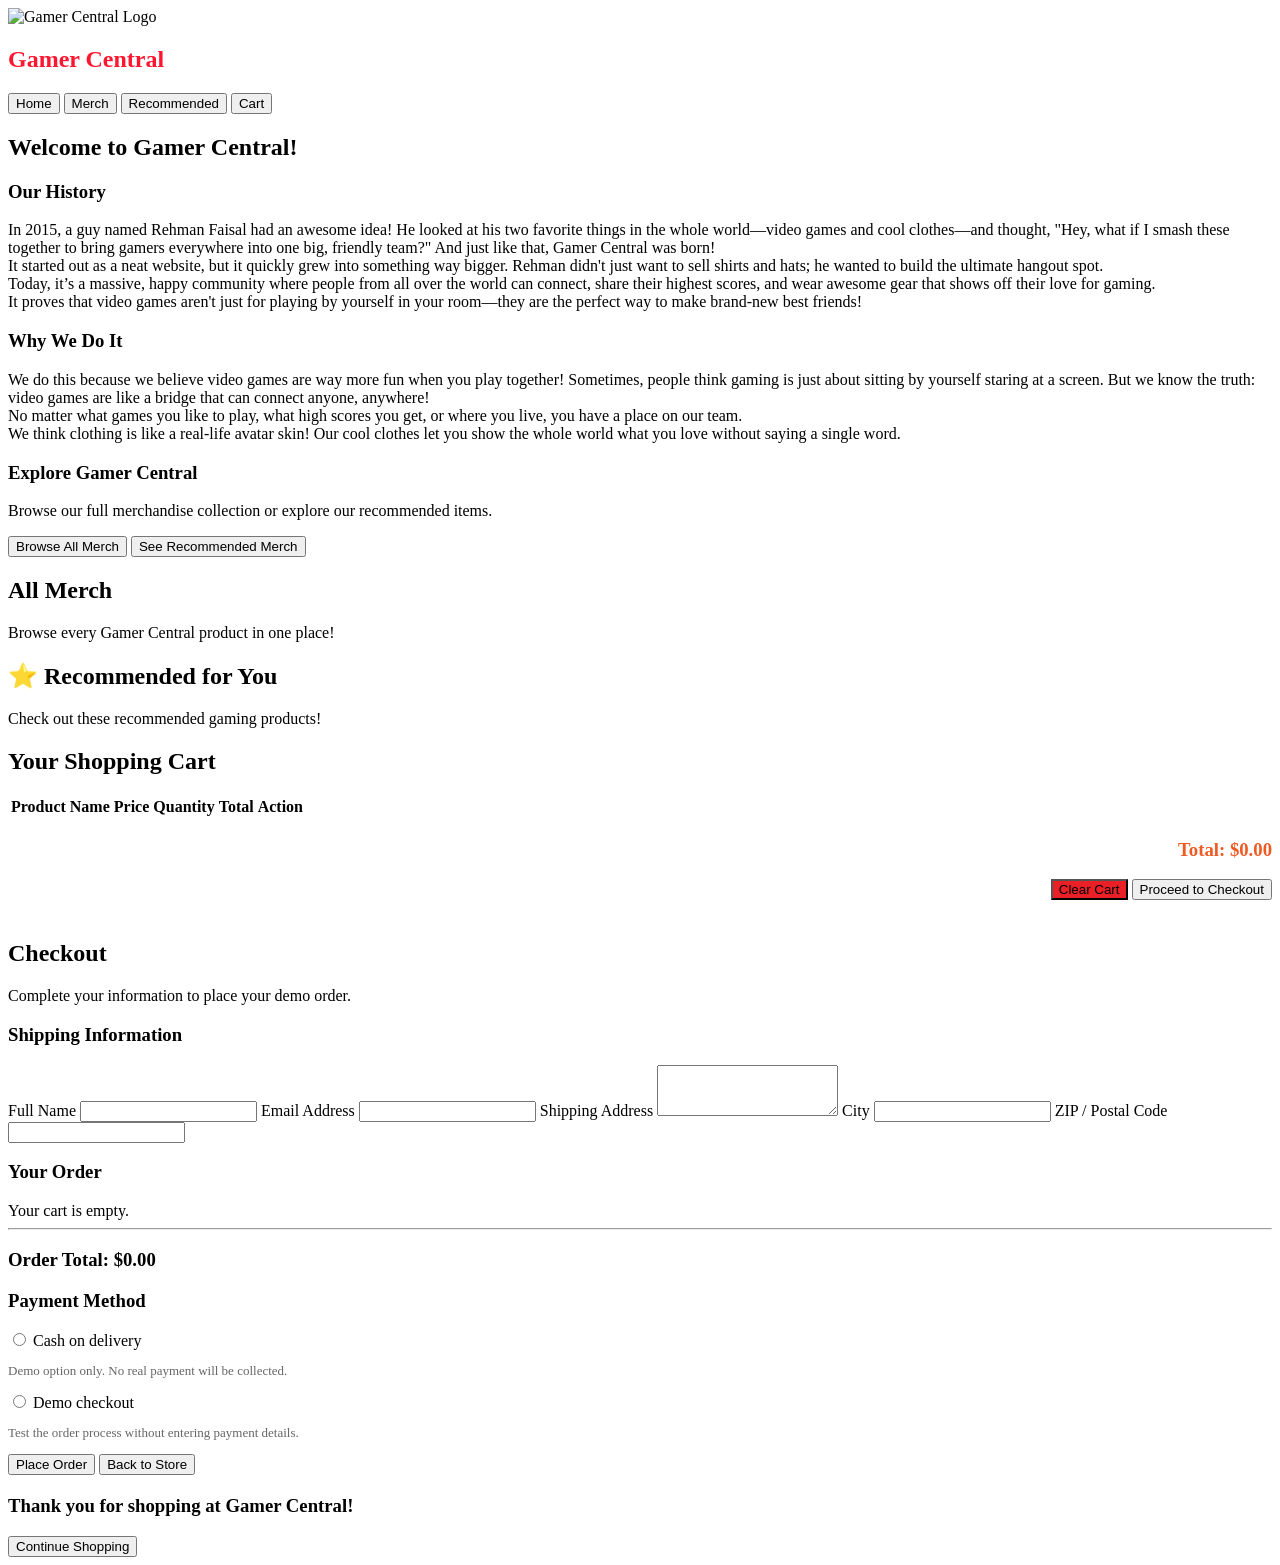
==== index.html @ 4b7b59b6 "Rename webisteofficial.html to index.html" ====
</head>

<body>
  <header>
    <div class="logo">
      <img src="https://files.catbox.moe/mdv10z.jpeg" alt="Gamer Central Logo">
      <h2 style="color:#ff1631">Gamer Central</h2>
    </div>

    <nav>
      <button class="nav-button" onclick="showPage('home-page')">Home</button>
      <button class="nav-button" onclick="showPage('merch-page')">Merch</button>
      <button class="nav-button" onclick="showPage('recommended-page')">Recommended</button>
      <button class="nav-button" onclick="showPage('cart-section')">Cart</button>
    </nav>
  </header>

  <!-- HOME -->
  <section id="home-page" class="page">
    <h2>Welcome to Gamer Central!</h2>

    <div class="content-box">
      <h3>Our History</h3>
      <p>
        In 2015, a guy named Rehman Faisal had an awesome idea! He looked at his two favorite things in the whole world—video games and cool clothes—and thought, "Hey, what if I smash these together to bring gamers everywhere into one big, friendly team?"
        And just like that, Gamer Central was born!
        <br>
        It started out as a neat website, but it quickly grew into something way bigger. Rehman didn't just want to sell shirts and hats; he wanted to build the ultimate hangout spot.
        <br>
        Today, it’s a massive, happy community where people from all over the world can connect, share their highest scores, and wear awesome gear that shows off their love for gaming.
        <br>
        It proves that video games aren't just for playing by yourself in your room—they are the perfect way to make brand-new best friends!
      </p>

      <h3>Why We Do It</h3>
      <p>
        We do this because we believe video games are way more fun when you play together! Sometimes, people think gaming is just about sitting by yourself staring at a screen. But we know the truth: video games are like a bridge that can connect anyone, anywhere!
        <br>
        No matter what games you like to play, what high scores you get, or where you live, you have a place on our team.
        <br>
        We think clothing is like a real-life avatar skin! Our cool clothes let you show the whole world what you love without saying a single word.
      </p>
    </div>

    <h3>Explore Gamer Central</h3>
    <p>Browse our full merchandise collection or explore our recommended items.</p>

    <button class="action-button" onclick="showPage('merch-page')">
      Browse All Merch
    </button>

    <button class="action-button" onclick="showPage('recommended-page')">
      See Recommended Merch
    </button>
  </section>

  <!-- ALL MERCH -->
  <section id="merch-page" class="page hidden">
    <h2>All Merch</h2>
    <p>Browse every Gamer Central product in one place!</p>
    <div id="merch-grid" class="grid"></div>
  </section>

  <!-- RECOMMENDED -->
  <section id="recommended-page" class="page hidden">
    <h2>⭐ Recommended for You</h2>
    <p>Check out these recommended gaming products!</p>
    <div id="recommended-grid" class="grid"></div>
  </section>

  <!-- CART -->
  <section id="cart-section" class="page hidden">
    <h2>Your Shopping Cart</h2>

    <div style="overflow-x:auto">
      <table>
        <thead>
          <tr>
            <th>Product Name</th>
            <th>Price</th>
            <th>Quantity</th>
            <th>Total</th>
            <th>Action</th>
          </tr>
        </thead>
        <tbody id="cart-rows"></tbody>
      </table>
    </div>

    <div style="text-align:right;margin-top:20px">
      <h3 style="color:#ee5a24">
        Total:
        <span id="cart-grand-total">$0.00</span>
      </h3>

      <button class="action-button" onclick="clearCart()" style="background:#ea2027">
        Clear Cart
      </button>

      <button class="action-button" onclick="openCheckout()">
        Proceed to Checkout
      </button>
    </div>

    <section id="checkout-page" class="hidden" style="margin-top:40px">
      <h2>Checkout</h2>
      <p>Complete your information to place your demo order.</p>

      <form id="checkout-form">
        <div class="checkout-grid">
          <div class="checkout-box">
            <h3>Shipping Information</h3>

            <label for="customer-name">Full Name</label>
            <input id="customer-name" name="name" autocomplete="name" required>

            <label for="customer-email">Email Address</label>
            <input id="customer-email" name="email" type="email" autocomplete="email" required>

            <label for="customer-address">Shipping Address</label>
            <textarea id="customer-address" name="address" autocomplete="street-address" rows="3" required></textarea>

            <label for="customer-city">City</label>
            <input id="customer-city" name="city" autocomplete="address-level2" required>

            <label for="customer-zip">ZIP / Postal Code</label>
            <input id="customer-zip" name="zip" autocomplete="postal-code" required>
          </div>

          <div class="checkout-box">
            <h3>Your Order</h3>
            <div id="checkout-items">Your cart is empty.</div>

            <hr>
            <h3>Order Total: <span id="checkout-total">$0.00</span></h3>

            <h3>Payment Method</h3>

            <label>
              <input type="radio" name="payment" value="Cash on delivery" required>
              Cash on delivery
            </label>

            <p style="color:#666;font-size:13px">
              Demo option only. No real payment will be collected.
            </p>

            <label>
              <input type="radio" name="payment" value="Demo checkout">
              Demo checkout
            </label>

            <p style="color:#666;font-size:13px">
              Test the order process without entering payment details.
            </p>

            <button type="submit" class="action-button">Place Order</button>
            <button type="button" class="action-button" onclick="closeCheckout()">Back to Store</button>
          </div>
        </div>
      </form>

      <div id="order-confirmation" class="content-box hidden" style="margin-top:20px">
        <h3>Thank you for shopping at Gamer Central!</h3>
        <p id="confirmation-message"></p>
        <button class="action-button" onclick="continueShopping()">
          Continue Shopping
        </button>
      </div>
    </section>
  </section>
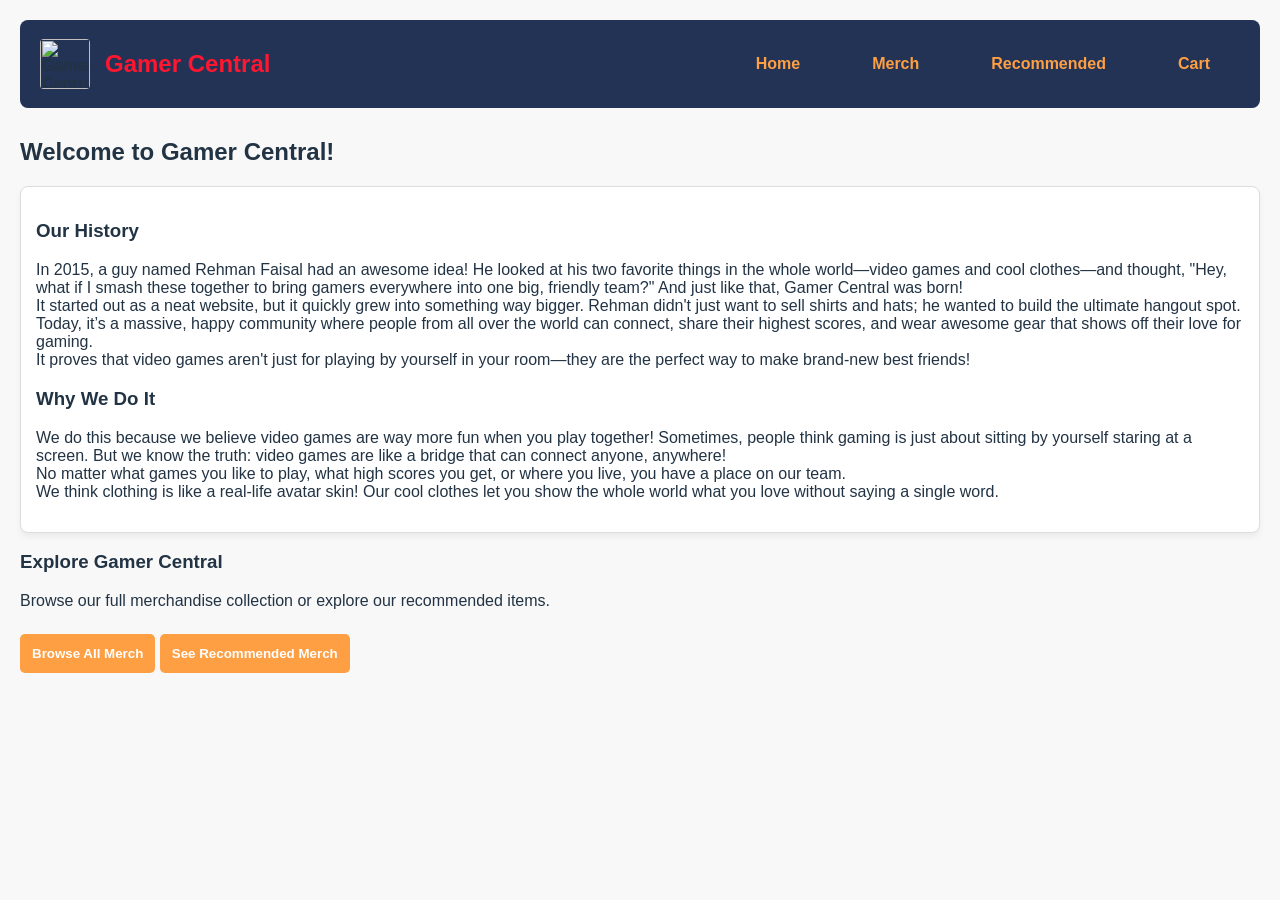
==== commit 574729c2: "Update index.html" ====
--- a/index.html
+++ b/index.html
@@ -169,3 +169,199 @@
       </div>
     </section>
   </section>
+
+
+  <style>
+    * {
+      box-sizing: border-box;
+    }
+
+    body {
+      font-family: 'Comic Sans MS', Tahoma, sans-serif;
+      margin: 0;
+      padding: 20px;
+      background: #f8f8f8;
+      color: #234;
+    }
+
+    header {
+      display: flex;
+      justify-content: space-between;
+      align-items: center;
+      flex-wrap: wrap;
+      gap: 15px;
+      background: #223355;
+      padding: 10px 20px;
+      border-radius: 8px;
+    }
+
+    .logo {
+      display: flex;
+      align-items: center;
+      gap: 15px;
+      font: 600 16px 'Comic Sans MS', sans-serif;
+    }
+
+    .logo img {
+      height: 50px;
+      border-radius: 4px;
+    }
+
+    .logo h2 {
+      color: #ff1631;
+    }
+
+    nav {
+      display: flex;
+      flex-wrap: wrap;
+      gap: 12px;
+      align-items: middle;
+    }
+
+    .nav-button {
+      background: transparent;
+      color: #ff9f43;
+      border: none;
+      padding: 10px 30px;
+      font: 600 16px 'Comic Sans MS', sans-serif;
+      cursor: pointer;
+      allign-items: middle;
+    }
+
+    .nav-button:hover {
+      color: white;
+    }
+
+    .page {
+      margin-top: 30px;
+    }
+
+    .hidden {
+      display: none !important;
+    }
+
+    .grid {
+      display: grid;
+      grid-template-columns: repeat(auto-fit, minmax(220px, 1fr));
+      gap: 20px;
+      margin-top: 20px;
+    }
+
+    .card,
+    .content-box,
+    .checkout-box {
+      background: white;
+      border: 1px solid #ddd;
+      border-radius: 8px;
+      padding: 15px;
+      box-shadow: 0 4px 6px #0000000d;
+    }
+
+    .card {
+      text-align: center;
+      display: flex;
+      flex-direction: column;
+      align-items: center;
+      justify-content: space-between;
+    }
+
+    .card img {
+      width: 100%;
+      height: 170px;
+      object-fit: contain;
+    }
+
+    .price {
+      color: #ee5a24;
+      font-weight: bold;
+    }
+
+    button {
+      cursor: pointer;
+    }
+
+    .card button,
+    .action-button {
+      background: #ff9f43;
+      color: white;
+      border: none;
+      border-radius: 5px;
+      padding: 12px;
+      font-weight: bold;
+      margin-top: 8px;
+    }
+
+    .card button {
+      width: 100%;
+    }
+
+    button:hover {
+      filter: brightness(.92);
+    }
+
+    table {
+      width: 100%;
+      border-collapse: collapse;
+      background: white;
+      margin-top: 20px;
+    }
+
+    th,
+    td {
+      padding: 12px 10px;
+      text-align: left;
+      border-bottom: 1px solid #ddd;
+    }
+
+    th {
+      background: #ff9f43;
+      color: white;
+    }
+
+    tr:nth-child(even) {
+      background: #fff0e4;
+    }
+
+    .checkout-grid {
+      display: grid;
+      grid-template-columns: repeat(auto-fit, minmax(240px, 1fr));
+      gap: 20px;
+    }
+
+    .checkout-box input:not([type="radio"]),
+    .checkout-box textarea {
+      width: 100%;
+      padding: 10px;
+      margin: 8px 0 15px;
+      border: 1px solid #ccc;
+      border-radius: 4px;
+      font: inherit;
+    }
+
+    .checkout-box button {
+      width: 100%;
+    }
+
+    @media (max-width: 600px) {
+      body {
+        padding: 10px;
+      }
+
+      header {
+        padding: 12px;
+      }
+
+      nav {
+        gap: 8px;
+      }
+
+      table {
+        font-size: 13px;
+      }
+
+      th,
+      td {
+        padding: 8px 5px;
+      }
+    }
+  </style>
